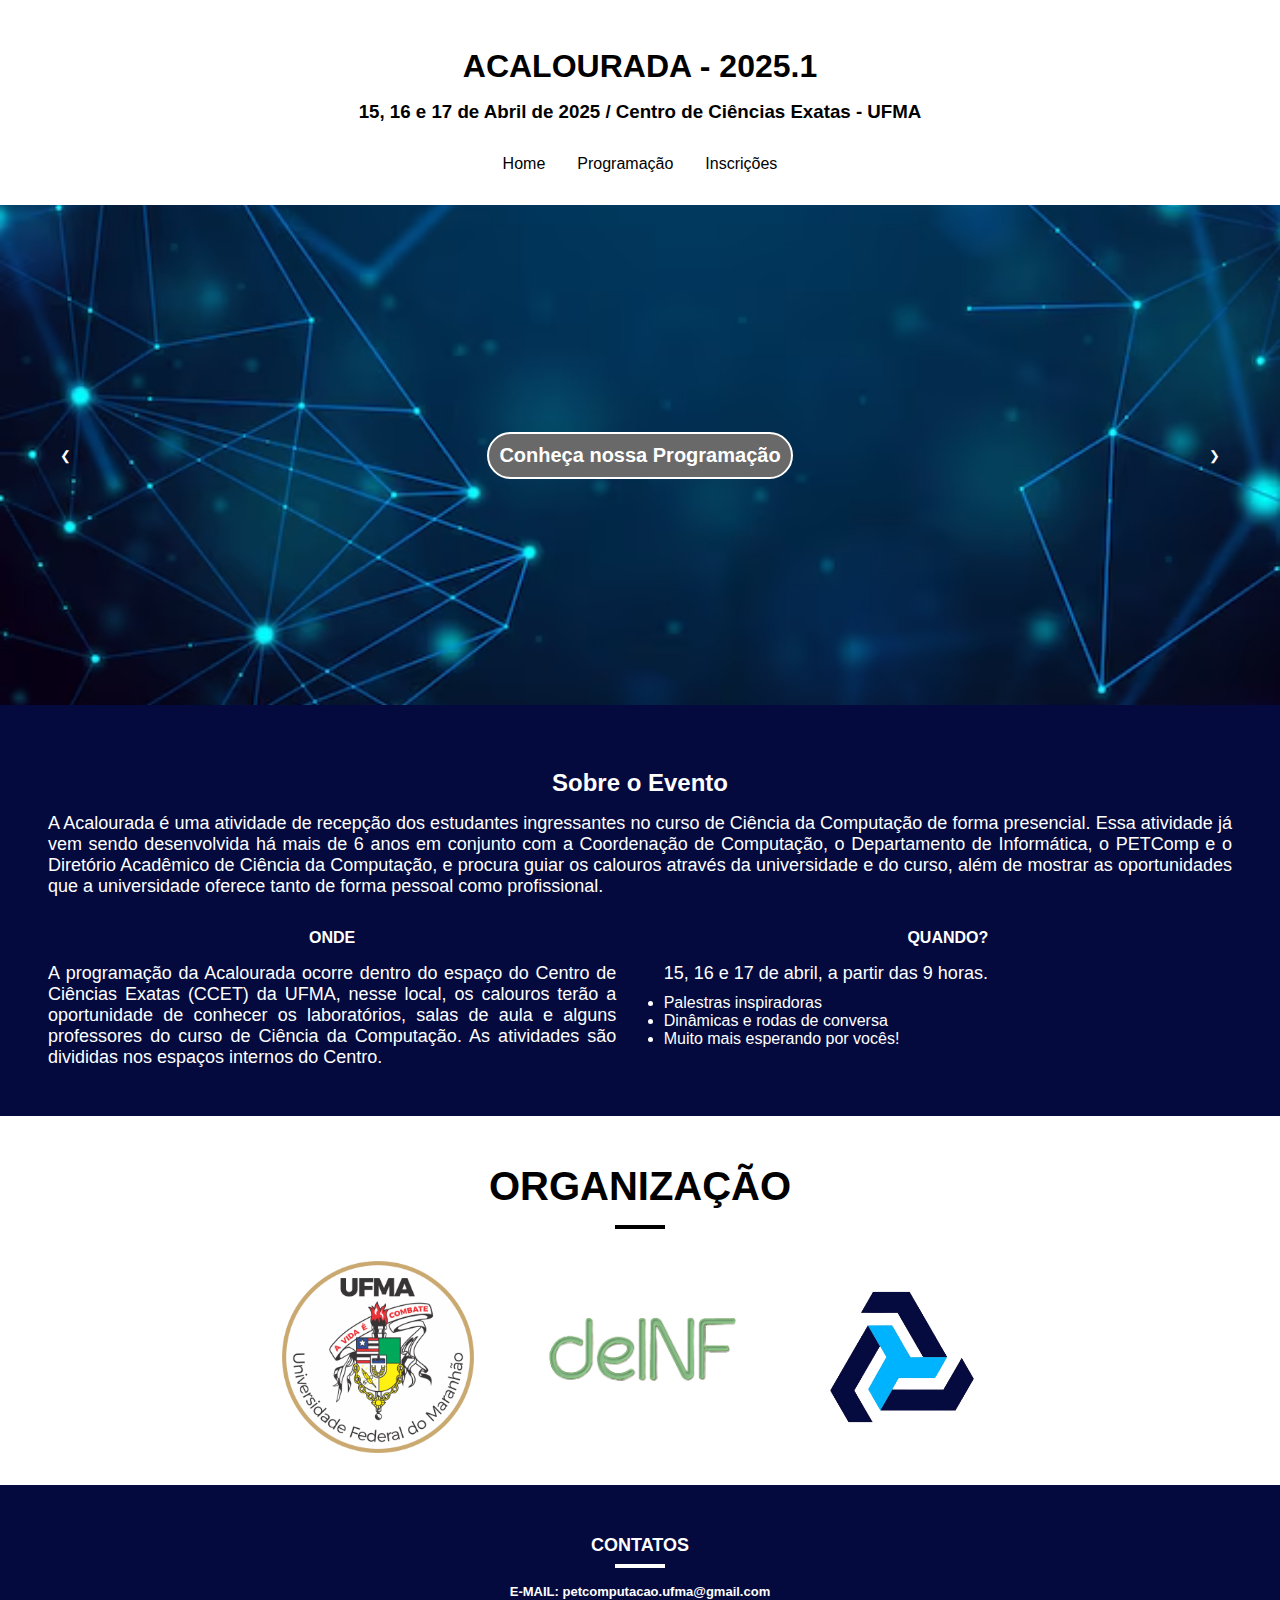
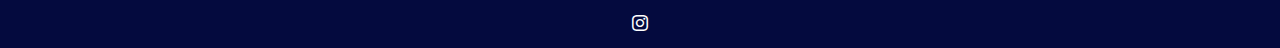
==== index.html @ 1a60edea "Projeto Finalizado" ====
<!DOCTYPE html>
<html lang="pt-bt">
<head>
    <meta charset="UTF-8">
    <meta name="viewport" content="width=device-width, initial-scale=1.0">
    <link rel="stylesheet" href="https://cdn.jsdelivr.net/npm/bootstrap-icons@1.11.2/font/bootstrap-icons.min.css">
    <link rel="stylesheet" href="style.css">
    <title>Acalourada 2025.1</title>
</head>
<body>
    <header id="cabecalho">
        <div class="principaisEvento">
            <h1>ACALOURADA - 2025.1</h1>
            <h3 id="dataLocalEvento">15, 16 e 17 de Abril de 2025 / Centro de Ciências Exatas - UFMA</h3>
        </div>
        <nav>
            <ul class="navBar">
                <li><a  class="itensPagina" href="https://petcompufma.org/index.php" target="_blank">Home</a></li>
                <li><a  class="itensPagina" href="#carrossel">Programação</a></li>
                <li><a  class="itensPagina" href="page\forms.html" target="_blank">Inscrições</a></li>
            </ul>
        </nav>
    </header>
    
    <main>
        <section id="carrossel">
            <div class="carrosselItens">
                <div class="programacaoItemSlide">
                    <h2>Conheça nossa Programação</h2>
                </div>
                <div class="programacaoItemSlide">
                        <h3>Dia 1: Palestras e Dinâmicas</h3>
                        <p>09:00 - Apresentação do PETComp - Auditório I</p>
                        <p>09:30 - Dinâmica de apresentação pessoal - Auditório I</p>
                        <p>10:30 - Apresentação do curso - Auditório I</p>
                        <p><br>12:00 - PAUSA</p><br>
                        <p>14:00 - Palestra I - Nucléo de Computação Aplicada</p>
                        <p>16:00 - Apresentação LABI - Nucléo de Computação Aplicada</p>
                        <p><br>16:30 - FIM DO 1° DIA</p>
                </div>
                <div class="programacaoItemSlide">
                        <h3>Dia 2: Palestras e Atividades</h3>
                        <p>09:00 - Palestra II - Auditório I</p>
                        <p>10:00 - Minicurso de programação em Blocos - Auditório I</p>
                        <p><br>12:00 - PAUSA</p><br>
                        <p>14:00 - Mesa redonda com egressos do curso - Auditório I</p>
                        <p>16:00 - Palestra III</p>
                        <p><br>17:30 - FIM DO 2° DIA</p>
                </div>
                <div class="programacaoItemSlide">
                    <h3>Dia 3: Apresentações e Dinâmicas</h3>
                    <p>08:30 - LabTour</p>
                    <p><br>12:30 - PAUSA</p><br>
                    <p>14:00 - Apresentação do Diretório Acadêmico de Ciência da Computação - Auditório I</p>
                    <p>15:00 - Apresentação da Atlética Lorde</p>
                    <p>15:30 - Dinâmica de jogos - Auditório I</p>
                    <p><br>17:30 - FIM DO 3° DIA</p>
                </div>
            </div>
            <button class="controleCarrossel anterior" onclick="moveSlide(-1)">&#10094;</button>
            <button class="controleCarrossel posterior" onclick="moveSlide(1)">&#10095;</button>
        </section>

        <section id="infoEvento">
            <div class="sobreEvento">
                <h2 class="titulo">Sobre o Evento</h2>
                <p>A Acalourada é uma atividade de recepção dos estudantes ingressantes no curso de Ciência da Computação
                de forma presencial. Essa atividade já vem sendo desenvolvida há mais de 6 anos em conjunto com a Coordenação
                de Computação, o Departamento de Informática, o PETComp e o Diretório Acadêmico de Ciência da Computação,
                e procura guiar os calouros através da universidade e do curso, além de mostrar as oportunidades que a universidade
                oferece tanto de forma pessoal como profissional.</p>
                </p>
            </div>

            <div class="localHoraEvento">
                <div class="localEvento">
                    <h4 class="titulo">ONDE</h4>
                    <p>A programação da Acalourada ocorre dentro do espaço do Centro de Ciências Exatas (CCET) da UFMA, nesse local,
                    os calouros terão a oportunidade de conhecer os laboratórios, salas de aula e alguns professores do curso de Ciência
                    da Computação. As atividades são divididas nos espaços internos do Centro.</p>
                </div>

                <div class="dataEvento">
                    <h4 class="titulo">QUANDO?</h4>
                    <p>15, 16 e 17 de abril, a partir das 9 horas.</p>
                    <ul class="infosData">
                        <li class="pontosImportantes">Palestras inspiradoras</li>
                        <li class="pontosImportantes">Dinâmicas e rodas de conversa</li>
                        <li class="pontosImportantes">Muito mais esperando por vocês!</li>
                    </ul>
                </div>
            </div>
        </section>

        <section class="titulosRodape">
            <h1>ORGANIZAÇÃO</h1>
            <div class="grupoComLogos">
                <a href="https://portalpadrao.ufma.br/site" target="_blank"><img class="organizadoresLogos" src="assets/logo-ufma.png" alt="Logo da UFMA"></a>
                <a href="http://www.deinf.ufma.br/" target="_blank"><img class="organizadoresLogos" src="assets/logo-deinf.png" alt="Logo do Departamento de Informática"></a>
                <a href="https://petcompufma.org/index.php" target="_blank"><img class="organizadoresLogos" src="assets/logo-petcomp.png" alt="Logo do PETComp"></a>
            </div>
        </section>
    </main>

    <footer id="rodapePagina">
        <div class="titulosRodape">
            <h3>CONTATOS</h3>
        </div>
        <h6>E-MAIL: petcomputacao.ufma@gmail.com</h6>
        <a id="logoInsta" href="https://www.instagram.com/petcompufma/" target="_blank"><i class="bi bi-instagram"></i></a>
    </footer>

    <script src="main.js"></script>
</body>
</html>
---- style.css ----
*{
    padding: 0%;
    margin: 0%;
    box-sizing: border-box;
}

body{
    font-family: "Lato", sans-serif;
}

#cabecalho{
    background-color: #fff;
    color: white;
    color:#000;
    text-align: center;
    padding-top: 3rem;
}

#dataLocalEvento {
    margin-top: 1rem;
}

.navBar {
    display: flex;
    justify-content: center;
    padding: 2rem;
    list-style-type: none
}

.navBar:hover{
    transform: scale(1.1);
}

.itensPagina {
    padding: 1rem;
    text-decoration: none;
    color: #000;
}

.itensPagina:hover {
    color: #F2C53D;
    transition: .3s;
}

/*CARROSSEL*/
#carrossel {
    position: relative;
    overflow: hidden;
    height: 500px;
}

.carrosselItens {
    display: flex;
    height: 100%;
}

.programacaoItemSlide {
    min-width: 100%;
    height: 100%;
    display: flex;
    flex-direction: column;
    justify-content: center;
    align-items: center;
    color: white;
    background: url('assets/imagem fundo.avif') no-repeat center center;
    background-size: cover;
}

.programacaoItemSlide h2, .programacaoItemSlide h3, .programacaoItemSlide p {
    margin: 10px;
    text-align: center;
}

.programacaoItemSlide h2 {
    font-size: 20px;
    border: solid #fff 2px;
    border-radius: 2.5rem;
    padding: 10px;
    background-color:dimgray;
}

.controleCarrossel {
    position: absolute;
    top: 50%;
    transform: translateY(-50%);
    background-color: rgba(0, 0, 0, 0.0);
    color: white;
    border: none;
    padding: 50px;
    padding-top: 15rem;
    padding-block-end: 15rem;
    cursor: pointer;
}

.anterior {
    left: 10px;
}

.posterior {
    right: 10px;
}


/*SECTION INFORMAÇÕES EVENTO*/
#infoEvento {
    background-color: #040A3E;
    display: block;
    justify-content: center;
    padding: 3rem;
    color: #fff;
}

#infoEvento h2{
    margin-top: 1rem;
}

.titulo{
    display: flex;
    justify-content: center;
    margin-block-end: 1rem;
}

.localHoraEvento {
    display: flex;
    justify-content: space-between;
    margin-top: 2rem;
}

.localEvento, .dataEvento {
    width: 48%;
    box-sizing: border-box;
    text-align: justify;
}

.sobreEvento p, .localEvento p, .dataEvento p {
    text-align: justify;
    font-size: 18px;
}

.infosData{
    margin-top: 10px;
}


/* FOOTER */
.titulosRodape {
    font-size: 20px;
    text-align: center;
    margin-top: 3rem;
    position: relative;
}

.titulosRodape h1 {
    margin-bottom: 0;
}

.titulosRodape h1::after {
    content: "";
    display: block;
    width: 50px;
    height: 4px;
    background-color: #000;
    margin: 1rem auto 0;
}

.organizadoresLogos{
    display: inline-block;
    text-align: center;
    justify-content: center;
    padding: 2rem;
    width: 20%;
    vertical-align: middle;
}

.organizadoresLogos:hover{
    transition: .3s;
    transform: scale(1.1);
}


/*CONTATOS*/
#rodapePagina{
    text-align: center;
    background-color:#040A3E;
    padding: 0.1rem;
    color: #fff;
}

.titulosRodape h3 {
    margin-bottom: 0;
    font-size: 18px;
}

.titulosRodape h3::after {
    content: "";
    display: block;
    width: 50px;
    height: 4px;
    background-color: #fff;
    margin: 0.5rem auto 0;
}

#rodapePagina h6{
    margin-top: 1rem;
    font-size: 13px;
}

.bi::before{
    margin-top: 1rem;
    color: #fff;
    margin-block-end: 1rem;
}
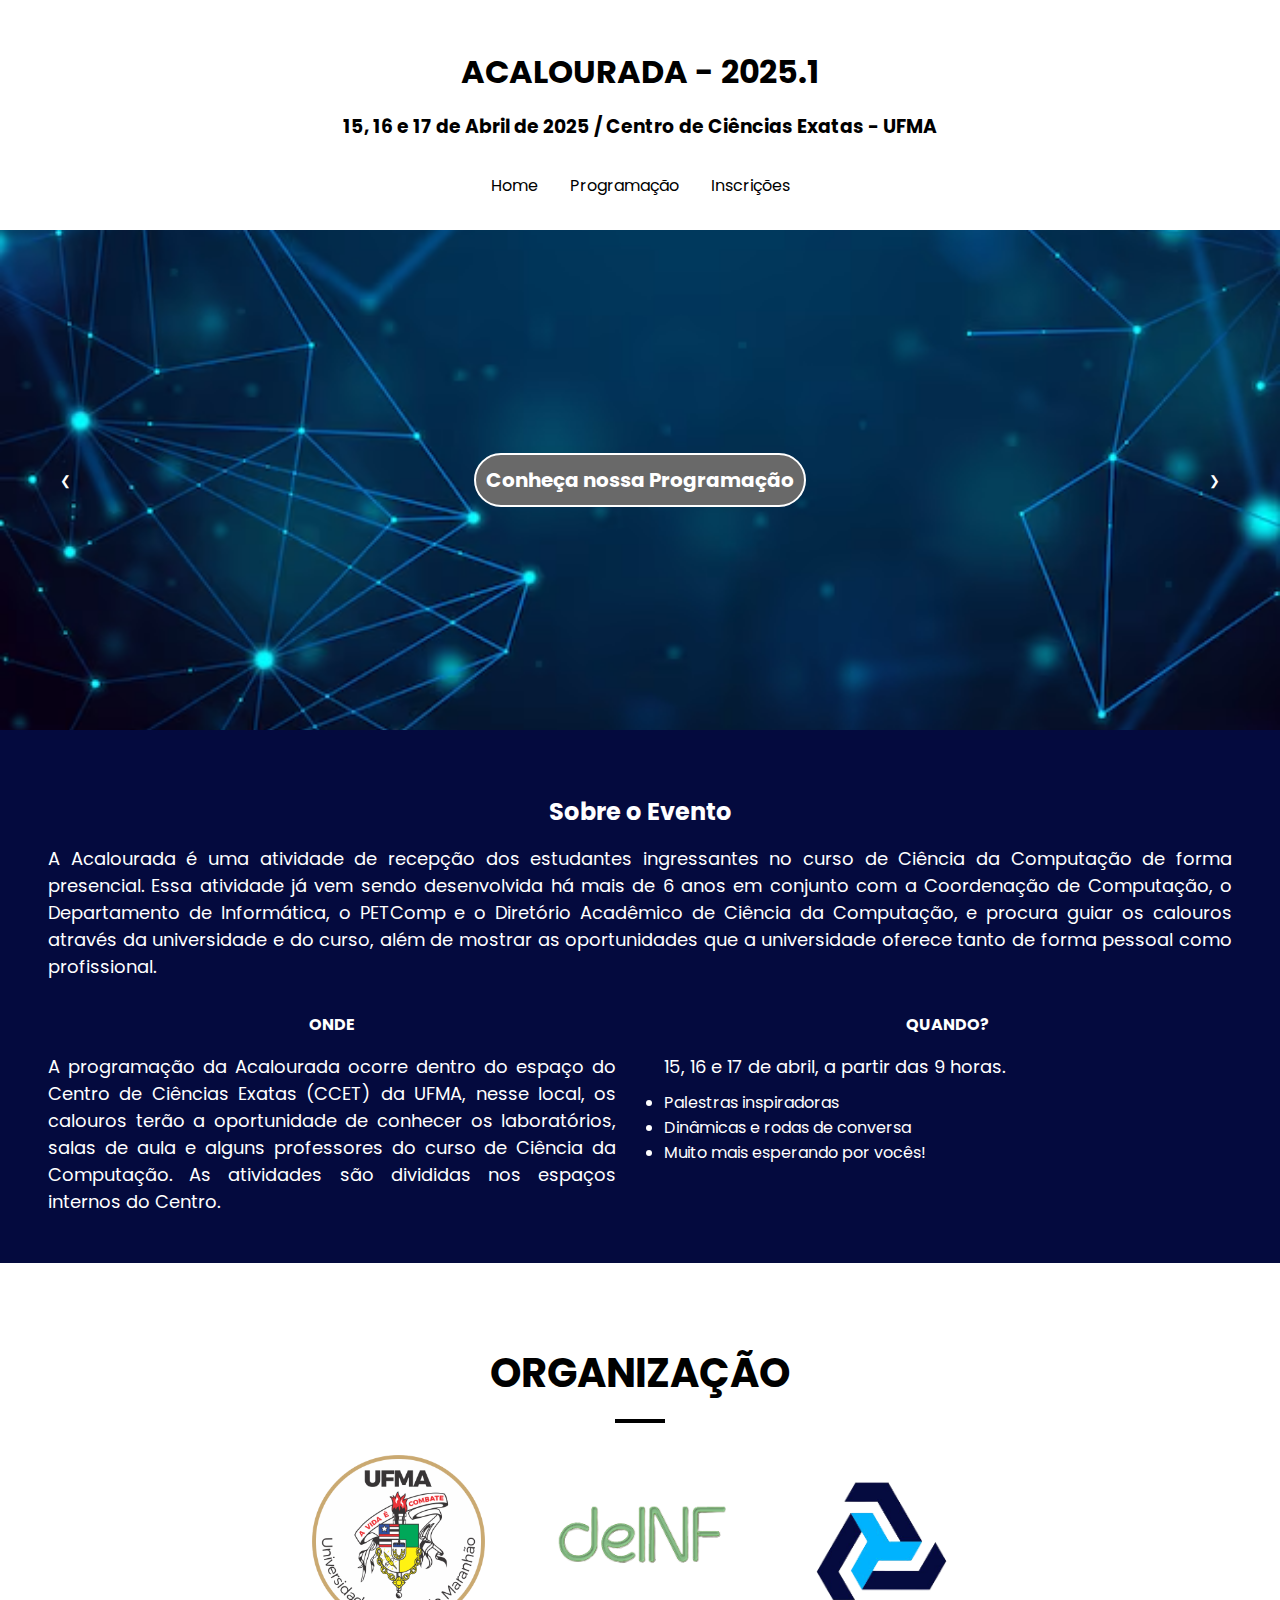
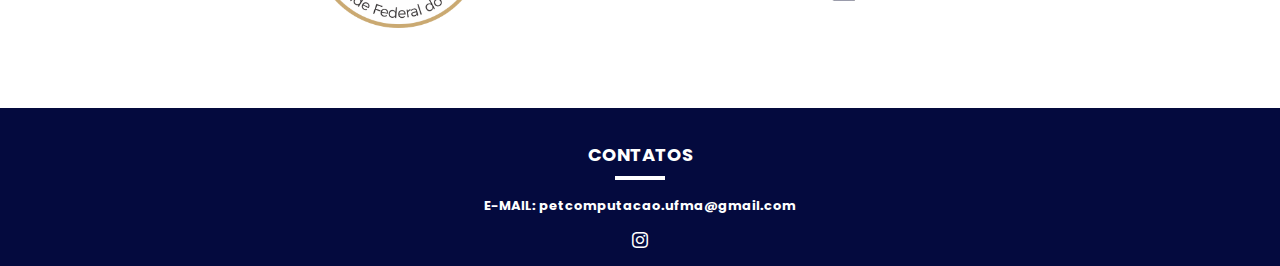
==== commit ba6e40a6: "atualização de fonte" ====
--- a/index.html
+++ b/index.html
@@ -25,10 +25,10 @@
     <main>
         <section id="carrossel">
             <div class="carrosselItens">
-                <div class="programacaoItemSlide">
+                <div class="programacaoItemSlide" style="background-image: url('assets/imagem fundo.avif');">
                     <h2>Conheça nossa Programação</h2>
                 </div>
-                <div class="programacaoItemSlide">
+                <div class="programacaoItemSlide" style="background-image: url('assets/fundo 2.avif');">
                         <h3>Dia 1: Palestras e Dinâmicas</h3>
                         <p>09:00 - Apresentação do PETComp - Auditório I</p>
                         <p>09:30 - Dinâmica de apresentação pessoal - Auditório I</p>
@@ -38,7 +38,7 @@
                         <p>16:00 - Apresentação LABI - Nucléo de Computação Aplicada</p>
                         <p><br>16:30 - FIM DO 1° DIA</p>
                 </div>
-                <div class="programacaoItemSlide">
+                <div class="programacaoItemSlide" style="background-image: url('assets/fundo 3.jpg');">
                         <h3>Dia 2: Palestras e Atividades</h3>
                         <p>09:00 - Palestra II - Auditório I</p>
                         <p>10:00 - Minicurso de programação em Blocos - Auditório I</p>
@@ -47,7 +47,7 @@
                         <p>16:00 - Palestra III</p>
                         <p><br>17:30 - FIM DO 2° DIA</p>
                 </div>
-                <div class="programacaoItemSlide">
+                <div class="programacaoItemSlide" style="background-image: url('assets/fundo 4.avif');">
                     <h3>Dia 3: Apresentações e Dinâmicas</h3>
                     <p>08:30 - LabTour</p>
                     <p><br>12:30 - PAUSA</p><br>
@@ -92,7 +92,7 @@
             </div>
         </section>
 
-        <section class="titulosRodape">
+        <section class="titulosRodape" id="organizacaoDoEvento">
             <h1>ORGANIZAÇÃO</h1>
             <div class="grupoComLogos">
                 <a href="https://portalpadrao.ufma.br/site" target="_blank"><img class="organizadoresLogos" src="assets/logo-ufma.png" alt="Logo da UFMA"></a>
--- a/style.css
+++ b/style.css
@@ -1,3 +1,5 @@
+@import url('https://fonts.googleapis.com/css2?family=Inter:wght@100..900&family=Poppins:ital,wght@0,100;0,200;0,300;0,400;0,500;0,600;0,700;0,800;0,900;1,100;1,200;1,300;1,400;1,500;1,600;1,700;1,800;1,900&display=swap');
+
 *{
     padding: 0%;
     margin: 0%;
@@ -5,7 +7,7 @@
 }
 
 body{
-    font-family: "Lato", sans-serif;
+    font-family: "Poppins", sans-serif
 }
 
 #cabecalho{
@@ -62,12 +64,13 @@
     justify-content: center;
     align-items: center;
     color: white;
-    background: url('assets/imagem fundo.avif') no-repeat center center;
-    background-size: cover;
+    background-size: cover; /* Cobre o espaço disponível */
+    background-position: center; /* Centraliza a imagem de fundo */
+    position: relative; /* Para posicionar a imagem corretamente */
 }
 
 .programacaoItemSlide h2, .programacaoItemSlide h3, .programacaoItemSlide p {
-    margin: 10px;
+    margin: 10px 0;
     text-align: center;
 }
 
@@ -143,10 +146,15 @@
 
 
 /* FOOTER */
+#organizacaoDoEvento{
+    background-color: #fff;
+    padding: 3rem;
+}
+
 .titulosRodape {
     font-size: 20px;
     text-align: center;
-    margin-top: 3rem;
+    margin-top: 2rem;
     position: relative;
 }
 
@@ -209,4 +217,20 @@
     margin-top: 1rem;
     color: #fff;
     margin-block-end: 1rem;
+}
+
+@media only screen and (max-width: 700px) {
+    .localHoraEvento {
+        display: block;
+        justify-content: space-between;
+        margin-top: 1rem;
+    }
+    
+    .localEvento, .dataEvento {
+        width: 100%;
+    }
+
+    .organizadoresLogos{
+        width: 30%;
+    }
 }